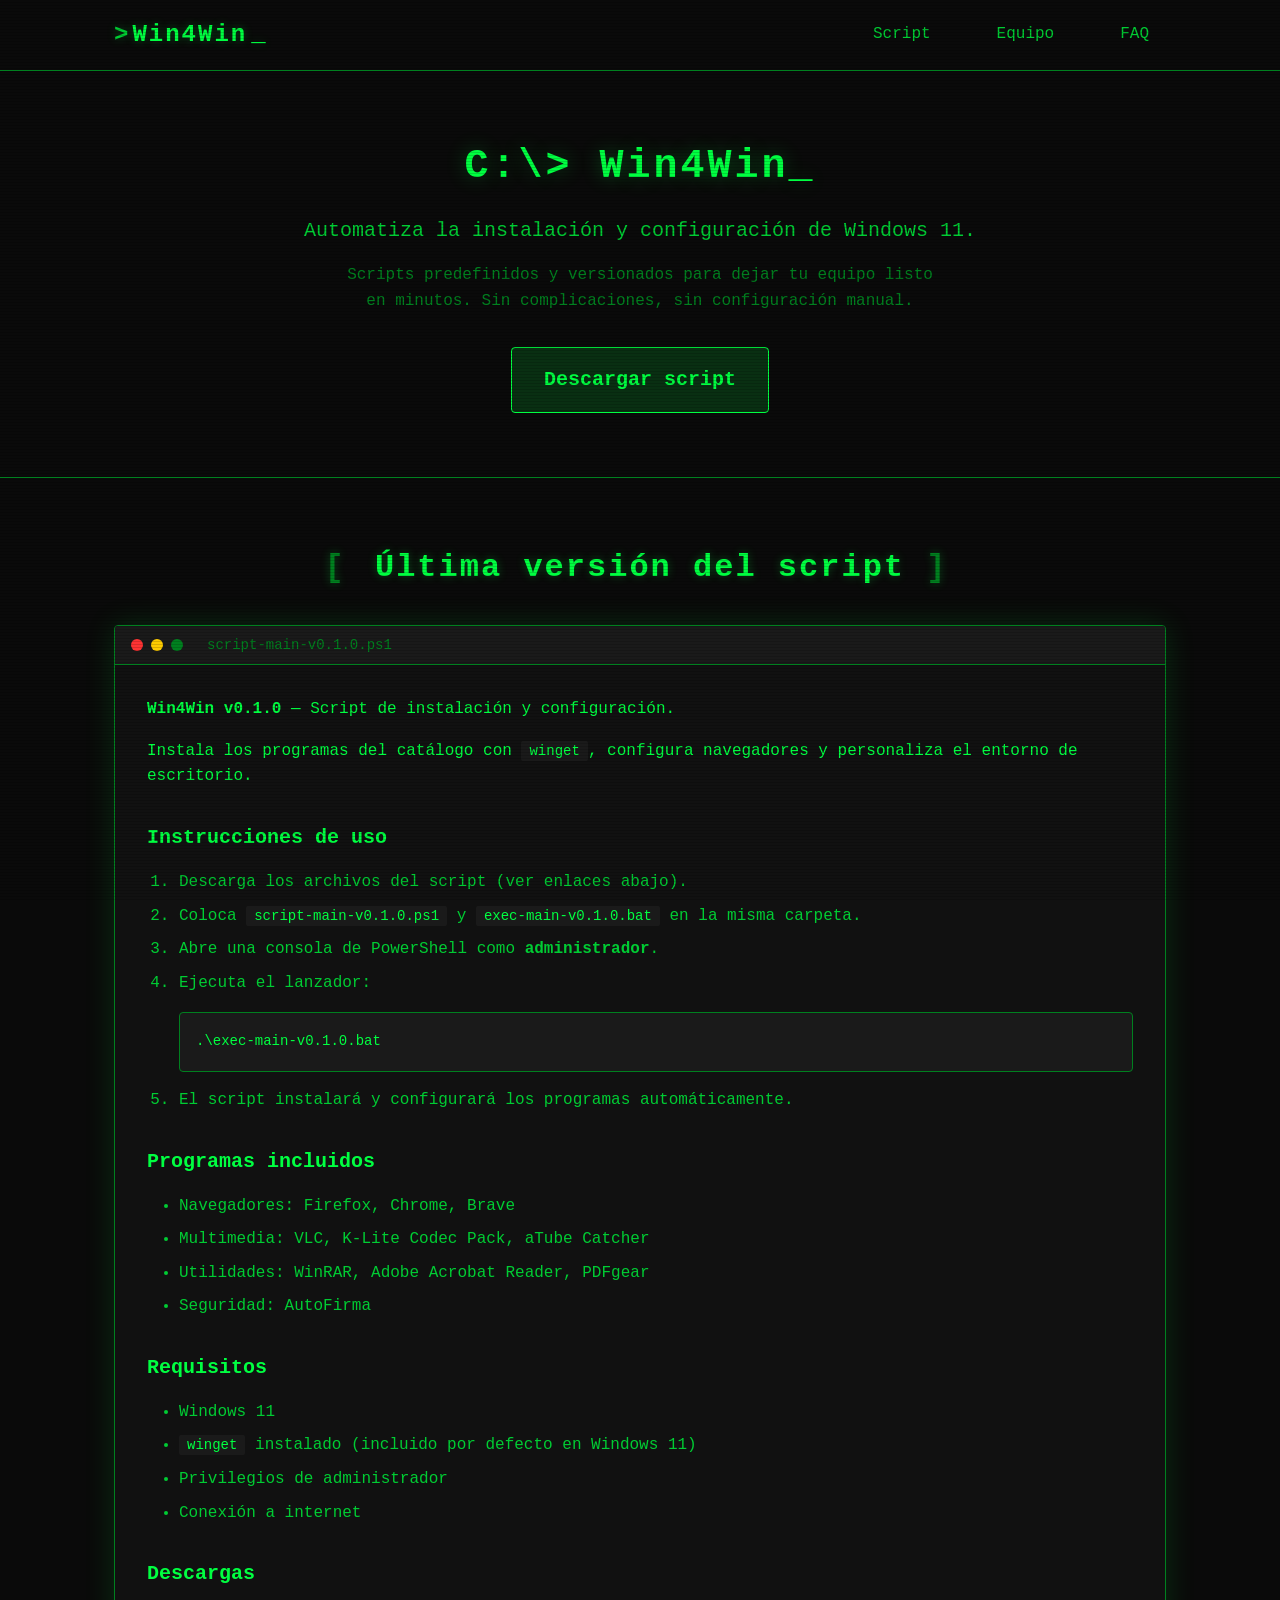
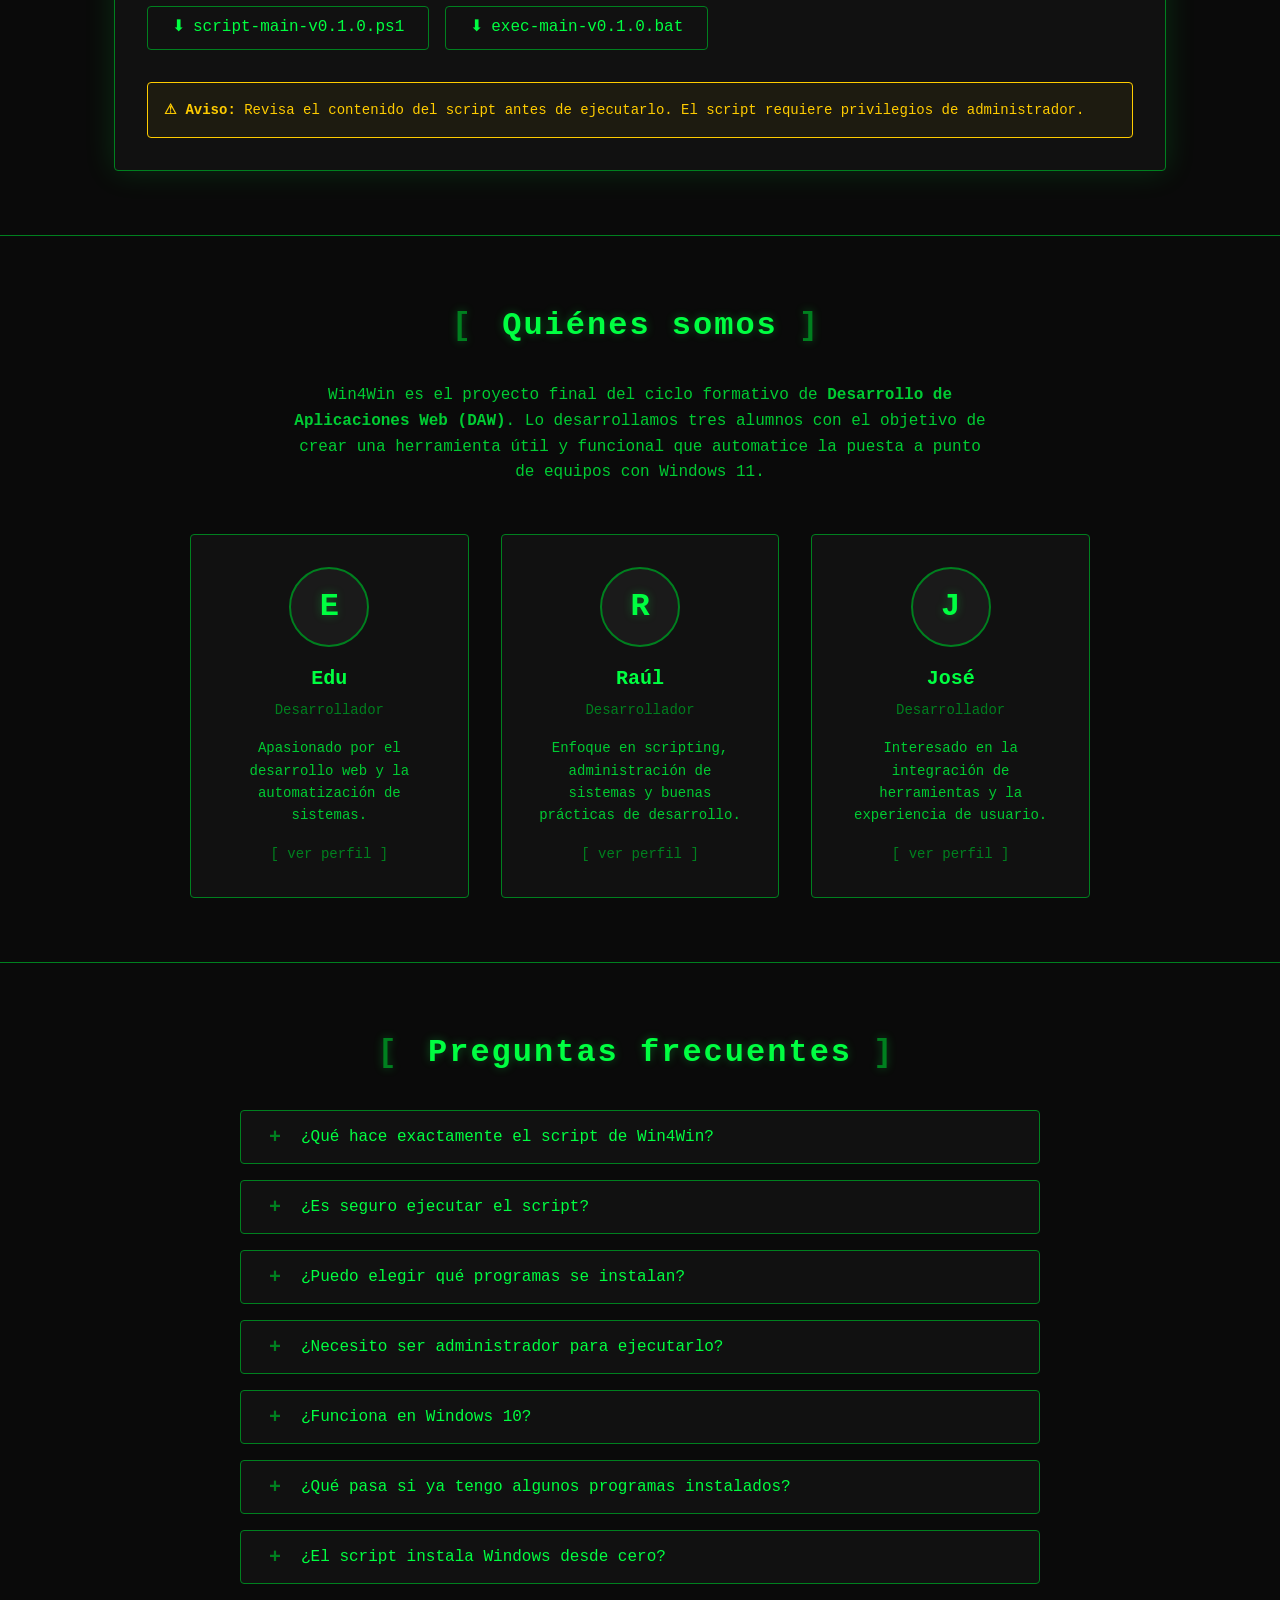
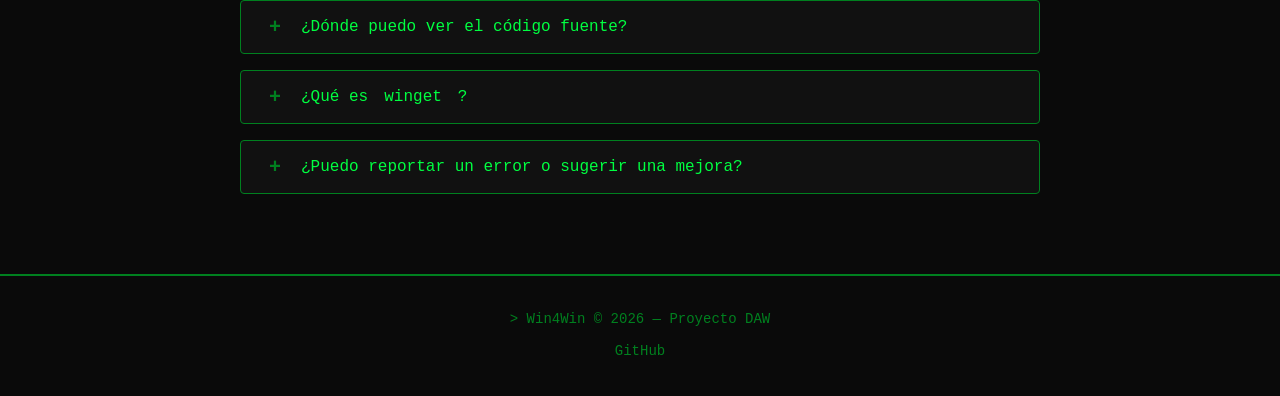
==== src/index.html @ 1ef5b225 "feat: add initial implementation of Win4Win project with HTML, CSS, and JavaScript - Created index.h" ====
<!DOCTYPE html>
<html lang="es">
<head>
    <meta charset="UTF-8">
    <meta name="viewport" content="width=device-width, initial-scale=1.0">
    <meta name="description" content="Win4Win - Automatiza la instalación y configuración de Windows 11 con scripts predefinidos.">
    <title>Win4Win - Automatiza tu Windows 11</title>
    <link rel="stylesheet" href="styles.css">
</head>
<body>
    <!-- Skip link para accesibilidad -->
    <a href="#main-content" class="skip-link">Saltar al contenido principal</a>

    <header class="site-header">
        <div class="container">
            <div class="logo">
                <span class="logo-prompt">&gt;</span>
                <span class="logo-text">Win4Win</span>
                <span class="logo-cursor" aria-hidden="true">_</span>
            </div>
            <nav aria-label="Navegación principal">
                <button class="menu-toggle" aria-expanded="false" aria-controls="main-nav">
                    <span class="hamburger-line" aria-hidden="true"></span>
                    <span class="hamburger-line" aria-hidden="true"></span>
                    <span class="hamburger-line" aria-hidden="true"></span>
                    <span class="sr-only">Abrir menú</span>
                </button>
                <ul id="main-nav" class="main-nav">
                    <li><a href="#script">Script</a></li>
                    <li><a href="#team">Equipo</a></li>
                    <li><a href="#faq">FAQ</a></li>
                </ul>
            </nav>
        </div>
    </header>

    <main id="main-content">
        <!-- Hero section -->
        <section class="hero" aria-labelledby="hero-heading">
            <div class="container">
                <h1 id="hero-heading">
                    <span class="prompt" aria-hidden="true">C:\&gt;</span> Win4Win<span class="cursor" aria-hidden="true">_</span>
                </h1>
                <p class="hero-subtitle">Automatiza la instalación y configuración de Windows 11.</p>
                <p class="hero-description">
                    Scripts predefinidos y versionados para dejar tu equipo listo en minutos.
                    Sin complicaciones, sin configuración manual.
                </p>
                <a href="#script" class="btn btn-primary">Descargar script</a>
            </div>
        </section>

        <!-- Script section -->
        <section id="script" class="section script-section" aria-labelledby="script-heading">
            <div class="container">
                <h2 id="script-heading">
                    <span class="section-prompt" aria-hidden="true">[</span>
                    Última versión del script
                    <span class="section-prompt" aria-hidden="true">]</span>
                </h2>
                <div class="terminal-window">
                    <div class="terminal-header" role="presentation">
                        <span class="terminal-dot terminal-red" aria-hidden="true"></span>
                        <span class="terminal-dot terminal-yellow" aria-hidden="true"></span>
                        <span class="terminal-dot terminal-green" aria-hidden="true"></span>
                        <span class="terminal-title">script-main-v0.1.0.ps1</span>
                    </div>
                    <div class="terminal-body">
                        <div class="terminal-content">
                            <p><strong>Win4Win v0.1.0</strong> — Script de instalación y configuración.</p>
                            <p>Instala los programas del catálogo con <code>winget</code>, configura navegadores y personaliza el entorno de escritorio.</p>

                            <h3>Instrucciones de uso</h3>
                            <ol>
                                <li>Descarga los archivos del script (ver enlaces abajo).</li>
                                <li>Coloca <code>script-main-v0.1.0.ps1</code> y <code>exec-main-v0.1.0.bat</code> en la misma carpeta.</li>
                                <li>Abre una consola de PowerShell como <strong>administrador</strong>.</li>
                                <li>Ejecuta el lanzador:
                                    <pre><code>.\exec-main-v0.1.0.bat</code></pre>
                                </li>
                                <li>El script instalará y configurará los programas automáticamente.</li>
                            </ol>

                            <h3>Programas incluidos</h3>
                            <ul>
                                <li>Navegadores: Firefox, Chrome, Brave</li>
                                <li>Multimedia: VLC, K-Lite Codec Pack, aTube Catcher</li>
                                <li>Utilidades: WinRAR, Adobe Acrobat Reader, PDFgear</li>
                                <li>Seguridad: AutoFirma</li>
                            </ul>

                            <h3>Requisitos</h3>
                            <ul>
                                <li>Windows 11</li>
                                <li><code>winget</code> instalado (incluido por defecto en Windows 11)</li>
                                <li>Privilegios de administrador</li>
                                <li>Conexión a internet</li>
                            </ul>

                            <h3>Descargas</h3>
                            <div class="download-links">
                                <a href="../scripts/script-mian-v0.1.0.ps1" class="btn btn-download" download>
                                    <span aria-hidden="true">⬇</span> script-main-v0.1.0.ps1
                                </a>
                                <a href="../scripts/exec-main-v0.1.0.bat" class="btn btn-download" download>
                                    <span aria-hidden="true">⬇</span> exec-main-v0.1.0.bat
                                </a>
                            </div>

                            <div class="warning-box" role="alert">
                                <strong>⚠ Aviso:</strong> Revisa el contenido del script antes de ejecutarlo. El script requiere privilegios de administrador.
                            </div>
                        </div>
                    </div>
                </div>
            </div>
        </section>

        <!-- Team section -->
        <section id="team" class="section team-section" aria-labelledby="team-heading">
            <div class="container">
                <h2 id="team-heading">
                    <span class="section-prompt" aria-hidden="true">[</span>
                    Quiénes somos
                    <span class="section-prompt" aria-hidden="true">]</span>
                </h2>
                <p class="section-intro">
                    Win4Win es el proyecto final del ciclo formativo de <strong>Desarrollo de Aplicaciones Web (DAW)</strong>.
                    Lo desarrollamos tres alumnos con el objetivo de crear una herramienta útil y funcional que automatice
                    la puesta a punto de equipos con Windows 11.
                </p>

                <div class="team-grid">
                    <!-- Edu card -->
                    <article class="team-card" tabindex="0" role="button" aria-haspopup="dialog"
                             data-member="edu">
                        <div class="card-avatar" aria-hidden="true">
                            <span class="avatar-initials">E</span>
                        </div>
                        <h3 class="card-name">Edu</h3>
                        <p class="card-role">Desarrollador</p>
                        <p class="card-bio">Apasionado por el desarrollo web y la automatización de sistemas.</p>
                        <span class="card-action" aria-hidden="true">[ ver perfil ]</span>
                    </article>

                    <!-- Raúl card -->
                    <article class="team-card" tabindex="0" role="button" aria-haspopup="dialog"
                             data-member="raul">
                        <div class="card-avatar" aria-hidden="true">
                            <span class="avatar-initials">R</span>
                        </div>
                        <h3 class="card-name">Raúl</h3>
                        <p class="card-role">Desarrollador</p>
                        <p class="card-bio">Enfoque en scripting, administración de sistemas y buenas prácticas de desarrollo.</p>
                        <span class="card-action" aria-hidden="true">[ ver perfil ]</span>
                    </article>

                    <!-- José card -->
                    <article class="team-card" tabindex="0" role="button" aria-haspopup="dialog"
                             data-member="jose">
                        <div class="card-avatar" aria-hidden="true">
                            <span class="avatar-initials">J</span>
                        </div>
                        <h3 class="card-name">José</h3>
                        <p class="card-role">Desarrollador</p>
                        <p class="card-bio">Interesado en la integración de herramientas y la experiencia de usuario.</p>
                        <span class="card-action" aria-hidden="true">[ ver perfil ]</span>
                    </article>
                </div>
            </div>
        </section>

        <!-- FAQ section -->
        <section id="faq" class="section faq-section" aria-labelledby="faq-heading">
            <div class="container">
                <h2 id="faq-heading">
                    <span class="section-prompt" aria-hidden="true">[</span>
                    Preguntas frecuentes
                    <span class="section-prompt" aria-hidden="true">]</span>
                </h2>

                <div class="faq-list" role="list">
                    <div class="faq-item" role="listitem">
                        <h3 class="faq-question">
                            <button class="faq-toggle" aria-expanded="false" aria-controls="faq-1">
                                <span class="faq-icon" aria-hidden="true">+</span>
                                ¿Qué hace exactamente el script de Win4Win?
                            </button>
                        </h3>
                        <div id="faq-1" class="faq-answer" role="region" hidden>
                            <p>El script automatiza la instalación de programas mediante <code>winget</code>, configura los navegadores web (página de inicio, extensiones) y personaliza el entorno de escritorio (barra de tareas, menú Inicio, iconos). Todo se ejecuta de forma silenciosa y registra un log de la instalación.</p>
                        </div>
                    </div>

                    <div class="faq-item" role="listitem">
                        <h3 class="faq-question">
                            <button class="faq-toggle" aria-expanded="false" aria-controls="faq-2">
                                <span class="faq-icon" aria-hidden="true">+</span>
                                ¿Es seguro ejecutar el script?
                            </button>
                        </h3>
                        <div id="faq-2" class="faq-answer" role="region" hidden>
                            <p>El código es abierto y puedes revisarlo antes de ejecutarlo. Descarga software únicamente desde fuentes oficiales (Microsoft Store, web de los editores) mediante <code>winget</code>. No contiene activadores, cracks ni software no licenciado. Recomendamos leer el script y verificar los hashes de los descargables.</p>
                        </div>
                    </div>

                    <div class="faq-item" role="listitem">
                        <h3 class="faq-question">
                            <button class="faq-toggle" aria-expanded="false" aria-controls="faq-3">
                                <span class="faq-icon" aria-hidden="true">+</span>
                                ¿Puedo elegir qué programas se instalan?
                            </button>
                        </h3>
                        <div id="faq-3" class="faq-answer" role="region" hidden>
                            <p>En la versión actual (v0.1.0), el script instala un catálogo fijo de programas. Puedes editar la lista <code>$programas</code> al inicio del <code>.ps1</code> para personalizarlo. En futuras versiones, la web permitirá elegir los programas directamente sin editar el script.</p>
                        </div>
                    </div>

                    <div class="faq-item" role="listitem">
                        <h3 class="faq-question">
                            <button class="faq-toggle" aria-expanded="false" aria-controls="faq-4">
                                <span class="faq-icon" aria-hidden="true">+</span>
                                ¿Necesito ser administrador para ejecutarlo?
                            </button>
                        </h3>
                        <div id="faq-4" class="faq-answer" role="region" hidden>
                            <p>Sí. El script requiere privilegios de administrador para instalar programas y modificar la configuración del sistema. Si no tienes permisos, el script intentará auto-elevarte; si no puedes, no se ejecutará.</p>
                        </div>
                    </div>

                    <div class="faq-item" role="listitem">
                        <h3 class="faq-question">
                            <button class="faq-toggle" aria-expanded="false" aria-controls="faq-5">
                                <span class="faq-icon" aria-hidden="true">+</span>
                                ¿Funciona en Windows 10?
                            </button>
                        </h3>
                        <div id="faq-5" class="faq-answer" role="region" hidden>
                            <p>El script está diseñado y probado para Windows 11. Aunque <code>winget</code> existe en Windows 10, algunas configuraciones de personalización pueden no funcionar correctamente. No garantizamos el funcionamiento en versiones anteriores.</p>
                        </div>
                    </div>

                    <div class="faq-item" role="listitem">
                        <h3 class="faq-question">
                            <button class="faq-toggle" aria-expanded="false" aria-controls="faq-6">
                                <span class="faq-icon" aria-hidden="true">+</span>
                                ¿Qué pasa si ya tengo algunos programas instalados?
                            </button>
                        </h3>
                        <div id="faq-6" class="faq-answer" role="region" hidden>
                            <p><code>winget</code> detecta automáticamente los programas ya instalados y los salta. El script es idempotente: puedes ejecutarlo varias veces sin efectos secundarios. Solo se instalarán los programas que falten.</p>
                        </div>
                    </div>

                    <div class="faq-item" role="listitem">
                        <h3 class="faq-question">
                            <button class="faq-toggle" aria-expanded="false" aria-controls="faq-7">
                                <span class="faq-icon" aria-hidden="true">+</span>
                                ¿El script instala Windows desde cero?
                            </button>
                        </h3>
                        <div id="faq-7" class="faq-answer" role="region" hidden>
                            <p>No. La versión actual asume que ya tienes Windows 11 instalado. La instalación desatendida de Windows (con ISO o USB) está planificada para una versión futura (v0.4.0).</p>
                        </div>
                    </div>

                    <div class="faq-item" role="listitem">
                        <h3 class="faq-question">
                            <button class="faq-toggle" aria-expanded="false" aria-controls="faq-8">
                                <span class="faq-icon" aria-hidden="true">+</span>
                                ¿Dónde puedo ver el código fuente?
                            </button>
                        </h3>
                        <div id="faq-8" class="faq-answer" role="region" hidden>
                            <p>Todo el código está disponible en nuestro repositorio de GitHub: <a href="https://github.com/Win-4-Win" target="_blank" rel="noopener noreferrer">Win-4-Win en GitHub</a>. Puedes revisar los scripts, reportar problemas y contribuir al proyecto.</p>
                        </div>
                    </div>

                    <div class="faq-item" role="listitem">
                        <h3 class="faq-question">
                            <button class="faq-toggle" aria-expanded="false" aria-controls="faq-9">
                                <span class="faq-icon" aria-hidden="true">+</span>
                                ¿Qué es <code>winget</code>?
                            </button>
                        </h3>
                        <div id="faq-9" class="faq-answer" role="region" hidden>
                            <p><code>winget</code> es el gestor de paquetes oficial de Microsoft para Windows. Permite instalar, actualizar y eliminar programas desde la línea de comandos de forma automatizada. Viene incluido en Windows 11 y se descarga desde la Microsoft Store.</p>
                        </div>
                    </div>

                    <div class="faq-item" role="listitem">
                        <h3 class="faq-question">
                            <button class="faq-toggle" aria-expanded="false" aria-controls="faq-10">
                                <span class="faq-icon" aria-hidden="true">+</span>
                                ¿Puedo reportar un error o sugerir una mejora?
                            </button>
                        </h3>
                        <div id="faq-10" class="faq-answer" role="region" hidden>
                            <p>¡Por supuesto! Abre un <em>issue</em> en nuestro repositorio de GitHub o contacta con el equipo directamente. Valoramos cualquier feedback que ayude a mejorar el proyecto.</p>
                        </div>
                    </div>
                </div>
            </div>
        </section>
    </main>

    <!-- Footer -->
    <footer class="site-footer">
        <div class="container">
            <p class="footer-text">
                <span class="prompt" aria-hidden="true">&gt;</span> Win4Win &copy; 2026 — Proyecto DAW
            </p>
            <p class="footer-links">
                <a href="https://github.com/Win-4-Win" target="_blank" rel="noopener noreferrer">GitHub</a>
            </p>
        </div>
    </footer>

    <!-- Modal overlay -->
    <div id="member-modal" class="modal-overlay" role="dialog" aria-modal="true" aria-labelledby="modal-name" hidden>
        <div class="modal-content" role="document">
            <button class="modal-close" aria-label="Cerrar perfil">
                <span aria-hidden="true">&times;</span>
            </button>
            <div class="modal-header">
                <div class="modal-avatar" aria-hidden="true">
                    <span class="avatar-initials" id="modal-avatar-letter"></span>
                </div>
                <h2 id="modal-name" class="modal-name"></h2>
                <p class="modal-role"></p>
            </div>
            <div class="modal-body">
                <p class="modal-description"></p>

                <h3>Descargar CV</h3>
                <a href="#" class="btn btn-download" download>
                    <span aria-hidden="true">⬇</span> Descargar CV
                </a>

                <h3>Redes</h3>
                <div class="modal-links">
                    <a href="#" class="btn btn-link" target="_blank" rel="noopener noreferrer">
                        <span aria-hidden="true">⌘</span> GitHub
                    </a>
                    <a href="#" class="btn btn-link" target="_blank" rel="noopener noreferrer">
                        <span aria-hidden="true">in</span> LinkedIn
                    </a>
                </div>
            </div>
        </div>
    </div>

    <script src="app.js"></script>
</body>
</html>
---- src/styles.css ----
/* ============================================================
   Win4Win — Estilos retro de terminal
   ============================================================ */

/* ---------- Variables y reset ---------- */

:root {
    /* Colores retro terminal */
    --color-bg: #0a0a0a;
    --color-bg-secondary: #111111;
    --color-bg-tertiary: #1a1a1a;
    --color-green: #00ff41;
    --color-green-dim: #00cc33;
    --color-green-dark: #00801f;
    --color-green-glow: rgba(0, 255, 65, 0.15);
    --color-green-glow-strong: rgba(0, 255, 65, 0.3);
    --color-text: #00ff41;
    --color-text-dim: #00cc33;
    --color-text-muted: #00801f;
    --color-white: #e0e0e0;
    --color-red: #ff3333;
    --color-yellow: #ffcc00;

    /* Tipografía */
    --font-mono: 'Courier New', 'Consolas', 'Lucida Console', monospace;
    --font-size-base: 1rem;
    --font-size-sm: 0.875rem;
    --font-size-lg: 1.25rem;
    --font-size-xl: 1.5rem;
    --font-size-2xl: 2rem;
    --font-size-3xl: 2.5rem;

    /* Espaciado */
    --spacing-xs: 0.25rem;
    --spacing-sm: 0.5rem;
    --spacing-md: 1rem;
    --spacing-lg: 1.5rem;
    --spacing-xl: 2rem;
    --spacing-2xl: 3rem;
    --spacing-3xl: 4rem;

    /* Layout */
    --container-max: 1100px;
    --border-radius: 4px;
    --transition-fast: 0.15s ease;
    --transition-normal: 0.3s ease;
}

/* Reset */
*,
*::before,
*::after {
    box-sizing: border-box;
    margin: 0;
    padding: 0;
}

html {
    scroll-behavior: smooth;
    font-size: 100%;
}

body {
    font-family: var(--font-mono);
    font-size: var(--font-size-base);
    line-height: 1.6;
    color: var(--color-text);
    background-color: var(--color-bg);
    min-height: 100vh;
    -webkit-font-smoothing: antialiased;
    -moz-osx-font-smoothing: grayscale;
}

/* ---------- Utilidades ---------- */

.container {
    width: 100%;
    max-width: var(--container-max);
    margin-left: auto;
    margin-right: auto;
    padding-left: var(--spacing-lg);
    padding-right: var(--spacing-lg);
}

.sr-only {
    position: absolute;
    width: 1px;
    height: 1px;
    padding: 0;
    margin: -1px;
    overflow: hidden;
    clip: rect(0, 0, 0, 0);
    white-space: nowrap;
    border: 0;
}

.skip-link {
    position: absolute;
    top: -100%;
    left: var(--spacing-md);
    z-index: 1000;
    padding: var(--spacing-sm) var(--spacing-md);
    background: var(--color-green);
    color: var(--color-bg);
    font-weight: bold;
    text-decoration: none;
    border-radius: var(--border-radius);
    transition: top var(--transition-fast);
}

.skip-link:focus {
    top: var(--spacing-md);
}

/* ---------- Cursor parpadeante ---------- */

@keyframes blink {
    0%, 50% { opacity: 1; }
    51%, 100% { opacity: 0; }
}

.cursor,
.logo-cursor {
    animation: blink 1s step-end infinite;
}

/* ---------- Header ---------- */

.site-header {
    position: sticky;
    top: 0;
    z-index: 100;
    background: var(--color-bg);
    border-bottom: 1px solid var(--color-green-dark);
    padding: var(--spacing-md) 0;
}

.site-header .container {
    display: flex;
    align-items: center;
    justify-content: space-between;
    flex-wrap: wrap;
    gap: var(--spacing-md);
}

.logo {
    display: flex;
    align-items: center;
    gap: var(--spacing-xs);
    font-size: var(--font-size-xl);
    font-weight: bold;
    color: var(--color-green);
    text-shadow: 0 0 10px var(--color-green-glow-strong);
}

.logo-prompt {
    color: var(--color-green-dim);
}

.logo-text {
    letter-spacing: 2px;
}

/* Navegación */
.main-nav {
    display: flex;
    list-style: none;
    gap: var(--spacing-xl);
}

.main-nav a {
    color: var(--color-text-dim);
    text-decoration: none;
    padding: var(--spacing-sm) var(--spacing-md);
    border: 1px solid transparent;
    border-radius: var(--border-radius);
    transition: all var(--transition-fast);
}

.main-nav a:hover,
.main-nav a:focus {
    color: var(--color-green);
    border-color: var(--color-green-dark);
    background: var(--color-green-glow);
    text-decoration: none;
    outline: none;
}

.main-nav a:focus-visible {
    outline: 2px solid var(--color-green);
    outline-offset: 2px;
}

/* Menú hamburguesa */
.menu-toggle {
    display: none;
    flex-direction: column;
    justify-content: center;
    gap: 4px;
    background: none;
    border: 1px solid var(--color-green-dark);
    border-radius: var(--border-radius);
    padding: var(--spacing-sm);
    cursor: pointer;
}

.hamburger-line {
    display: block;
    width: 22px;
    height: 2px;
    background: var(--color-green);
    transition: all var(--transition-fast);
}

/* ---------- Hero ---------- */

.hero {
    padding: var(--spacing-3xl) 0;
    text-align: center;
    border-bottom: 1px solid var(--color-green-dark);
}

.hero h1 {
    font-size: var(--font-size-3xl);
    color: var(--color-green);
    text-shadow: 0 0 20px var(--color-green-glow-strong);
    margin-bottom: var(--spacing-md);
    letter-spacing: 3px;
}

.hero-subtitle {
    font-size: var(--font-size-lg);
    color: var(--color-text-dim);
    margin-bottom: var(--spacing-md);
}

.hero-description {
    max-width: 600px;
    margin: 0 auto var(--spacing-xl);
    color: var(--color-text-muted);
}

/* ---------- Botones ---------- */

.btn {
    display: inline-flex;
    align-items: center;
    gap: var(--spacing-sm);
    padding: var(--spacing-sm) var(--spacing-lg);
    font-family: var(--font-mono);
    font-size: var(--font-size-base);
    text-decoration: none;
    border: 1px solid var(--color-green);
    border-radius: var(--border-radius);
    cursor: pointer;
    transition: all var(--transition-fast);
    background: transparent;
    color: var(--color-green);
}

.btn:hover,
.btn:focus {
    background: var(--color-green);
    color: var(--color-bg);
    text-shadow: none;
    outline: none;
}

.btn:focus-visible {
    outline: 2px solid var(--color-green);
    outline-offset: 2px;
}

.btn-primary {
    background: var(--color-green-glow);
    font-weight: bold;
    padding: var(--spacing-md) var(--spacing-xl);
    font-size: var(--font-size-lg);
}

.btn-primary:hover,
.btn-primary:focus {
    background: var(--color-green);
    color: var(--color-bg);
    box-shadow: 0 0 20px var(--color-green-glow-strong);
}

.btn-download {
    border-color: var(--color-green-dark);
}

.btn-download:hover,
.btn-download:focus {
    border-color: var(--color-green);
}

.btn-link {
    border-color: var(--color-green-dark);
}

/* ---------- Secciones ---------- */

.section {
    padding: var(--spacing-3xl) 0;
    border-bottom: 1px solid var(--color-green-dark);
}

.section h2 {
    font-size: var(--font-size-2xl);
    color: var(--color-green);
    text-shadow: 0 0 10px var(--color-green-glow-strong);
    margin-bottom: var(--spacing-xl);
    text-align: center;
    letter-spacing: 2px;
}

.section-prompt {
    color: var(--color-green-dark);
    margin-right: var(--spacing-sm);
}

.section-intro {
    max-width: 700px;
    margin: 0 auto var(--spacing-2xl);
    text-align: center;
    color: var(--color-text-dim);
}

/* ---------- Ventana terminal ---------- */

.terminal-window {
    border: 1px solid var(--color-green-dark);
    border-radius: var(--border-radius);
    overflow: hidden;
    background: var(--color-bg-secondary);
    box-shadow: 0 0 30px var(--color-green-glow);
}

.terminal-header {
    display: flex;
    align-items: center;
    gap: var(--spacing-sm);
    padding: var(--spacing-sm) var(--spacing-md);
    background: var(--color-bg-tertiary);
    border-bottom: 1px solid var(--color-green-dark);
}

.terminal-dot {
    width: 12px;
    height: 12px;
    border-radius: 50%;
}

.terminal-red { background: var(--color-red); }
.terminal-yellow { background: var(--color-yellow); }
.terminal-green { background: var(--color-green-dark); }

.terminal-title {
    margin-left: var(--spacing-md);
    font-size: var(--font-size-sm);
    color: var(--color-text-muted);
}

.terminal-body {
    padding: var(--spacing-xl);
}

.terminal-content p {
    margin-bottom: var(--spacing-md);
}

.terminal-content h3 {
    font-size: var(--font-size-lg);
    color: var(--color-green);
    margin: var(--spacing-xl) 0 var(--spacing-md);
}

.terminal-content h3:first-child {
    margin-top: 0;
}

.terminal-content ol,
.terminal-content ul {
    margin: var(--spacing-md) 0 var(--spacing-md) var(--spacing-xl);
    color: var(--color-text-dim);
}

.terminal-content li {
    margin-bottom: var(--spacing-sm);
}

.terminal-content code {
    background: var(--color-bg-tertiary);
    padding: 2px var(--spacing-sm);
    border-radius: 2px;
    color: var(--color-green);
    font-size: var(--font-size-sm);
}

.terminal-content pre {
    background: var(--color-bg-tertiary);
    padding: var(--spacing-md);
    border-radius: var(--border-radius);
    border: 1px solid var(--color-green-dark);
    margin: var(--spacing-md) 0;
    overflow-x: auto;
}

.terminal-content pre code {
    background: none;
    padding: 0;
}

.download-links {
    display: flex;
    flex-wrap: wrap;
    gap: var(--spacing-md);
    margin: var(--spacing-md) 0;
}

.warning-box {
    margin-top: var(--spacing-xl);
    padding: var(--spacing-md);
    border: 1px solid var(--color-yellow);
    border-radius: var(--border-radius);
    background: rgba(255, 204, 0, 0.05);
    color: var(--color-yellow);
    font-size: var(--font-size-sm);
}

/* ---------- Equipo ---------- */

.team-grid {
    display: grid;
    grid-template-columns: repeat(3, 1fr);
    gap: var(--spacing-xl);
    max-width: 900px;
    margin: 0 auto;
}

.team-card {
    position: relative;
    display: flex;
    flex-direction: column;
    align-items: center;
    text-align: center;
    padding: var(--spacing-xl);
    border: 1px solid var(--color-green-dark);
    border-radius: var(--border-radius);
    background: var(--color-bg-secondary);
    cursor: pointer;
    transition: all var(--transition-normal);
}

.team-card:hover,
.team-card:focus {
    border-color: var(--color-green);
    background: var(--color-green-glow);
    box-shadow: 0 0 20px var(--color-green-glow);
    transform: translateY(-4px);
    outline: none;
}

.team-card:focus-visible {
    outline: 2px solid var(--color-green);
    outline-offset: 2px;
}

.card-avatar {
    width: 80px;
    height: 80px;
    border: 2px solid var(--color-green-dark);
    border-radius: 50%;
    display: flex;
    align-items: center;
    justify-content: center;
    margin-bottom: var(--spacing-md);
    background: var(--color-bg-tertiary);
}

.avatar-initials {
    font-size: var(--font-size-2xl);
    font-weight: bold;
    color: var(--color-green);
    text-shadow: 0 0 10px var(--color-green-glow-strong);
}

.card-name {
    font-size: var(--font-size-lg);
    color: var(--color-green);
    margin-bottom: var(--spacing-xs);
}

.card-role {
    font-size: var(--font-size-sm);
    color: var(--color-text-muted);
    margin-bottom: var(--spacing-md);
}

.card-bio {
    font-size: var(--font-size-sm);
    color: var(--color-text-dim);
    margin-bottom: var(--spacing-md);
}

.card-action {
    font-size: var(--font-size-sm);
    color: var(--color-green-dark);
    transition: color var(--transition-fast);
}

.team-card:hover .card-action,
.team-card:focus .card-action {
    color: var(--color-green);
}

/* ---------- FAQ ---------- */

.faq-list {
    max-width: 800px;
    margin: 0 auto;
}

.faq-item {
    border: 1px solid var(--color-green-dark);
    border-radius: var(--border-radius);
    margin-bottom: var(--spacing-md);
    overflow: hidden;
    background: var(--color-bg-secondary);
}

.faq-question {
    margin: 0;
}

.faq-toggle {
    display: flex;
    align-items: center;
    gap: var(--spacing-md);
    width: 100%;
    padding: var(--spacing-md) var(--spacing-lg);
    background: none;
    border: none;
    color: var(--color-green);
    font-family: var(--font-mono);
    font-size: var(--font-size-base);
    text-align: left;
    cursor: pointer;
    transition: background var(--transition-fast);
}

.faq-toggle:hover,
.faq-toggle:focus {
    background: var(--color-green-glow);
    outline: none;
}

.faq-toggle:focus-visible {
    outline: 2px solid var(--color-green);
    outline-offset: -2px;
}

.faq-icon {
    flex-shrink: 0;
    width: 20px;
    height: 20px;
    display: flex;
    align-items: center;
    justify-content: center;
    font-size: var(--font-size-lg);
    font-weight: bold;
    color: var(--color-green-dark);
    transition: transform var(--transition-fast), color var(--transition-fast);
}

.faq-toggle[aria-expanded="true"] .faq-icon {
    transform: rotate(45deg);
    color: var(--color-green);
}

.faq-answer {
    padding: 0 var(--spacing-lg) var(--spacing-lg);
    color: var(--color-text-dim);
    font-size: var(--font-size-sm);
}

.faq-answer p {
    margin-bottom: var(--spacing-md);
}

.faq-answer p:last-child {
    margin-bottom: 0;
}

.faq-answer a {
    color: var(--color-green);
    text-decoration: underline;
}

.faq-answer a:hover,
.faq-answer a:focus {
    color: var(--color-white);
}

/* ---------- Footer ---------- */

.site-footer {
    padding: var(--spacing-xl) 0;
    text-align: center;
    border-top: 1px solid var(--color-green-dark);
}

.footer-text {
    color: var(--color-text-muted);
    font-size: var(--font-size-sm);
    margin-bottom: var(--spacing-sm);
}

.footer-links a {
    color: var(--color-green-dark);
    text-decoration: none;
    font-size: var(--font-size-sm);
    transition: color var(--transition-fast);
}

.footer-links a:hover,
.footer-links a:focus {
    color: var(--color-green);
}

/* ---------- Modal ---------- */

.modal-overlay {
    position: fixed;
    inset: 0;
    z-index: 1000;
    display: flex;
    align-items: center;
    justify-content: center;
    background: rgba(0, 0, 0, 0.85);
    padding: var(--spacing-lg);
    opacity: 0;
    visibility: hidden;
    transition: opacity var(--transition-normal), visibility var(--transition-normal);
}

.modal-overlay:not([hidden]) {
    opacity: 1;
    visibility: visible;
}

.modal-content {
    position: relative;
    width: 100%;
    max-width: 550px;
    max-height: 90vh;
    overflow-y: auto;
    background: var(--color-bg-secondary);
    border: 1px solid var(--color-green);
    border-radius: var(--border-radius);
    padding: var(--spacing-2xl);
    box-shadow: 0 0 40px var(--color-green-glow-strong);
    transform: scale(0.95);
    transition: transform var(--transition-normal);
}

.modal-overlay:not([hidden]) .modal-content {
    transform: scale(1);
}

.modal-close {
    position: absolute;
    top: var(--spacing-md);
    right: var(--spacing-md);
    width: 36px;
    height: 36px;
    display: flex;
    align-items: center;
    justify-content: center;
    background: none;
    border: 1px solid var(--color-green-dark);
    border-radius: var(--border-radius);
    color: var(--color-green);
    font-size: var(--font-size-xl);
    cursor: pointer;
    transition: all var(--transition-fast);
}

.modal-close:hover,
.modal-close:focus {
    background: var(--color-green);
    color: var(--color-bg);
    outline: none;
}

.modal-close:focus-visible {
    outline: 2px solid var(--color-green);
    outline-offset: 2px;
}

.modal-header {
    text-align: center;
    margin-bottom: var(--spacing-xl);
}

.modal-avatar {
    width: 100px;
    height: 100px;
    margin: 0 auto var(--spacing-md);
    border: 2px solid var(--color-green);
    border-radius: 50%;
    display: flex;
    align-items: center;
    justify-content: center;
    background: var(--color-bg-tertiary);
}

.modal-avatar .avatar-initials {
    font-size: var(--font-size-3xl);
}

.modal-name {
    font-size: var(--font-size-2xl);
    color: var(--color-green);
    text-shadow: 0 0 10px var(--color-green-glow-strong);
    margin-bottom: var(--spacing-xs);
}

.modal-role {
    color: var(--color-text-muted);
    font-size: var(--font-size-sm);
}

.modal-description {
    color: var(--color-text-dim);
    margin-bottom: var(--spacing-xl);
    text-align: center;
}

.modal-body h3 {
    font-size: var(--font-size-base);
    color: var(--color-green);
    margin-bottom: var(--spacing-md);
    margin-top: var(--spacing-xl);
}

.modal-body h3:first-child {
    margin-top: 0;
}

.modal-links {
    display: flex;
    gap: var(--spacing-md);
    justify-content: center;
}

/* ---------- Efecto scanline (CRT) ---------- */

body::after {
    content: "";
    position: fixed;
    inset: 0;
    pointer-events: none;
    z-index: 9999;
    background: repeating-linear-gradient(
        0deg,
        rgba(0, 0, 0, 0.15) 0px,
        rgba(0, 0, 0, 0.15) 1px,
        transparent 1px,
        transparent 3px
    );
}

/* ---------- Responsive ---------- */

@media (max-width: 768px) {
    :root {
        --font-size-3xl: 1.75rem;
        --font-size-2xl: 1.5rem;
    }

    .menu-toggle {
        display: flex;
    }

    .main-nav {
        display: none;
        width: 100%;
        flex-direction: column;
        gap: 0;
        margin-top: var(--spacing-md);
    }

    .main-nav.is-open {
        display: flex;
    }

    .main-nav li {
        border-top: 1px solid var(--color-green-dark);
    }

    .main-nav a {
        display: block;
        padding: var(--spacing-md);
    }

    .team-grid {
        grid-template-columns: 1fr;
        max-width: 400px;
    }

    .hero h1 {
        font-size: var(--font-size-2xl);
    }

    .terminal-body {
        padding: var(--spacing-md);
    }

    .download-links {
        flex-direction: column;
    }

    .modal-links {
        flex-direction: column;
        align-items: center;
    }
}

@media (max-width: 480px) {
    .container {
        padding-left: var(--spacing-md);
        padding-right: var(--spacing-md);
    }

    .hero {
        padding: var(--spacing-2xl) 0;
    }

    .section {
        padding: var(--spacing-2xl) 0;
    }

    .modal-content {
        padding: var(--spacing-lg);
    }
}

/* ---------- prefers-reduced-motion ---------- */

@media (prefers-reduced-motion: reduce) {
    *,
    *::before,
    *::after {
        animation-duration: 0.01ms !important;
        animation-iteration-count: 1 !important;
        transition-duration: 0.01ms !important;
    }

    html {
        scroll-behavior: auto;
    }
}

/* ---------- Alto contraste ---------- */

@media (prefers-contrast: high) {
    :root {
        --color-green-dark: #00ff41;
        --color-text-muted: #00cc33;
    }

    .team-card,
    .faq-item {
        border-width: 2px;
    }
}
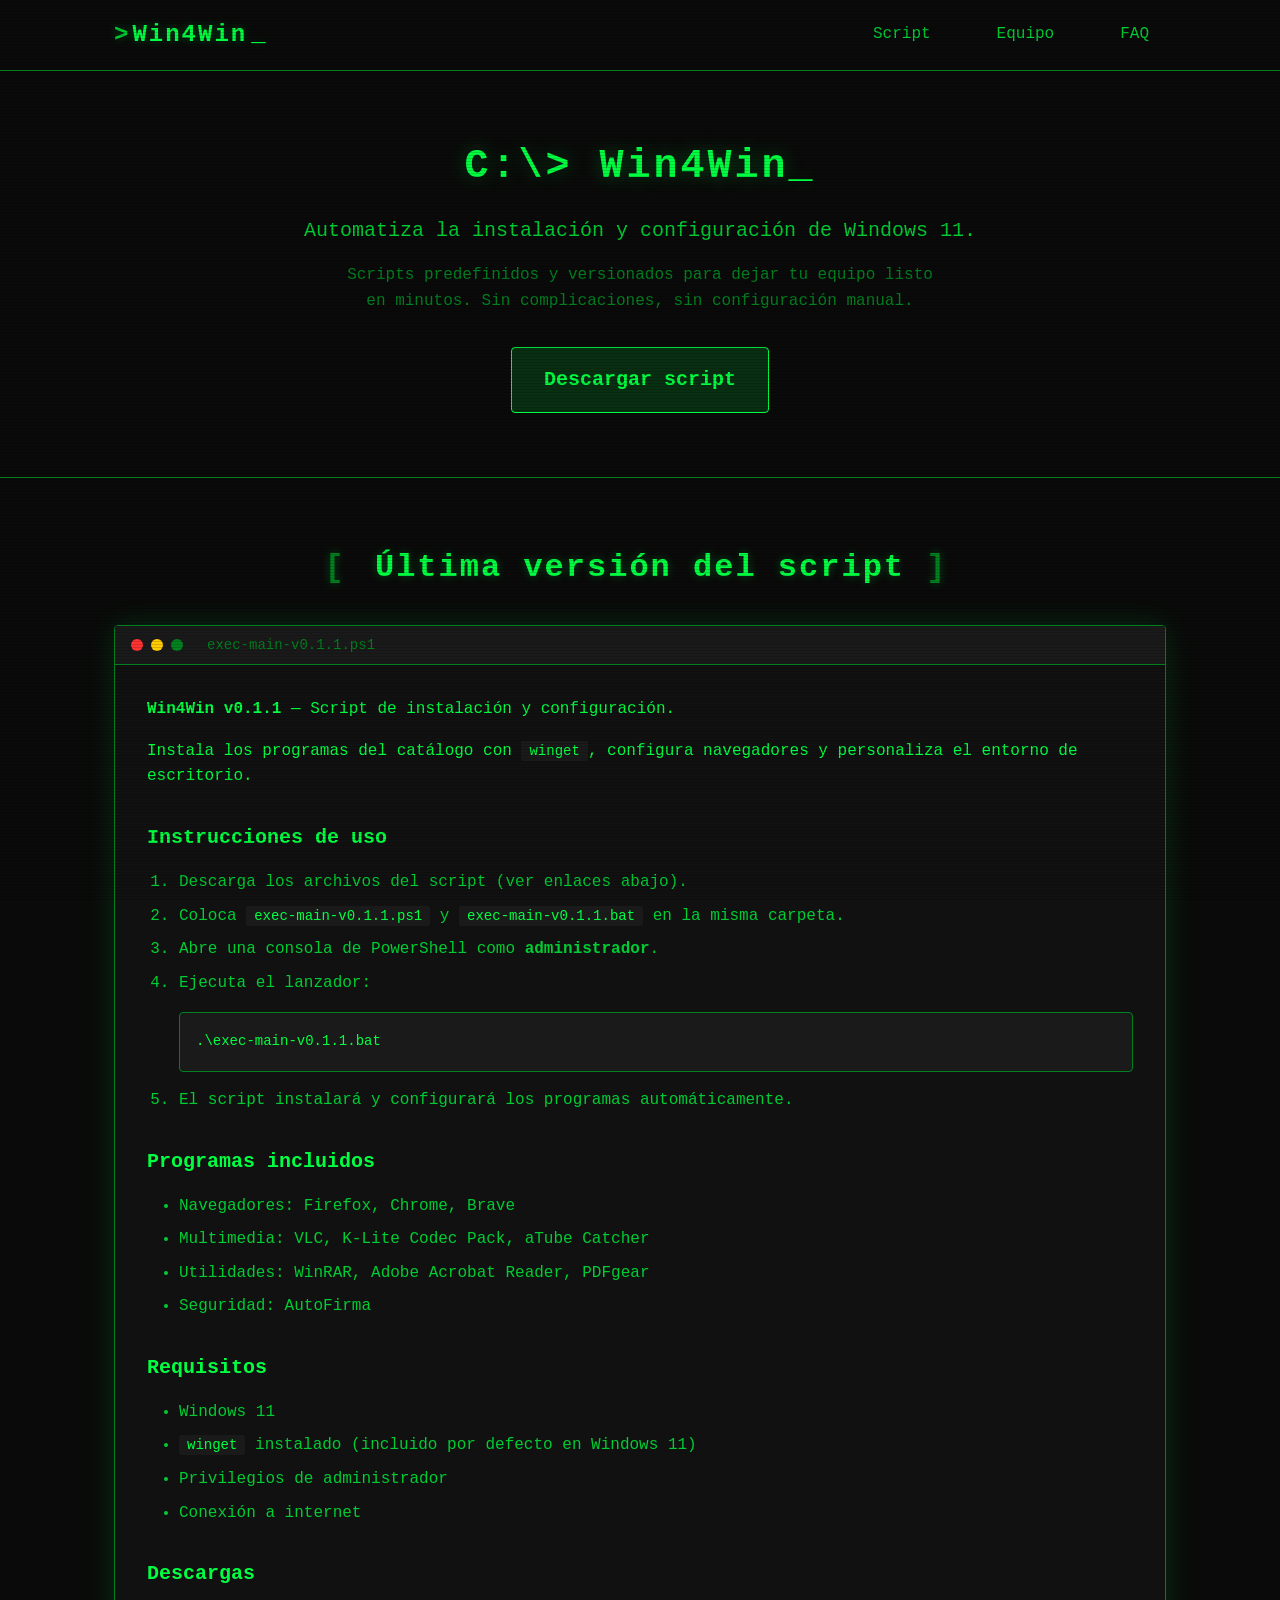
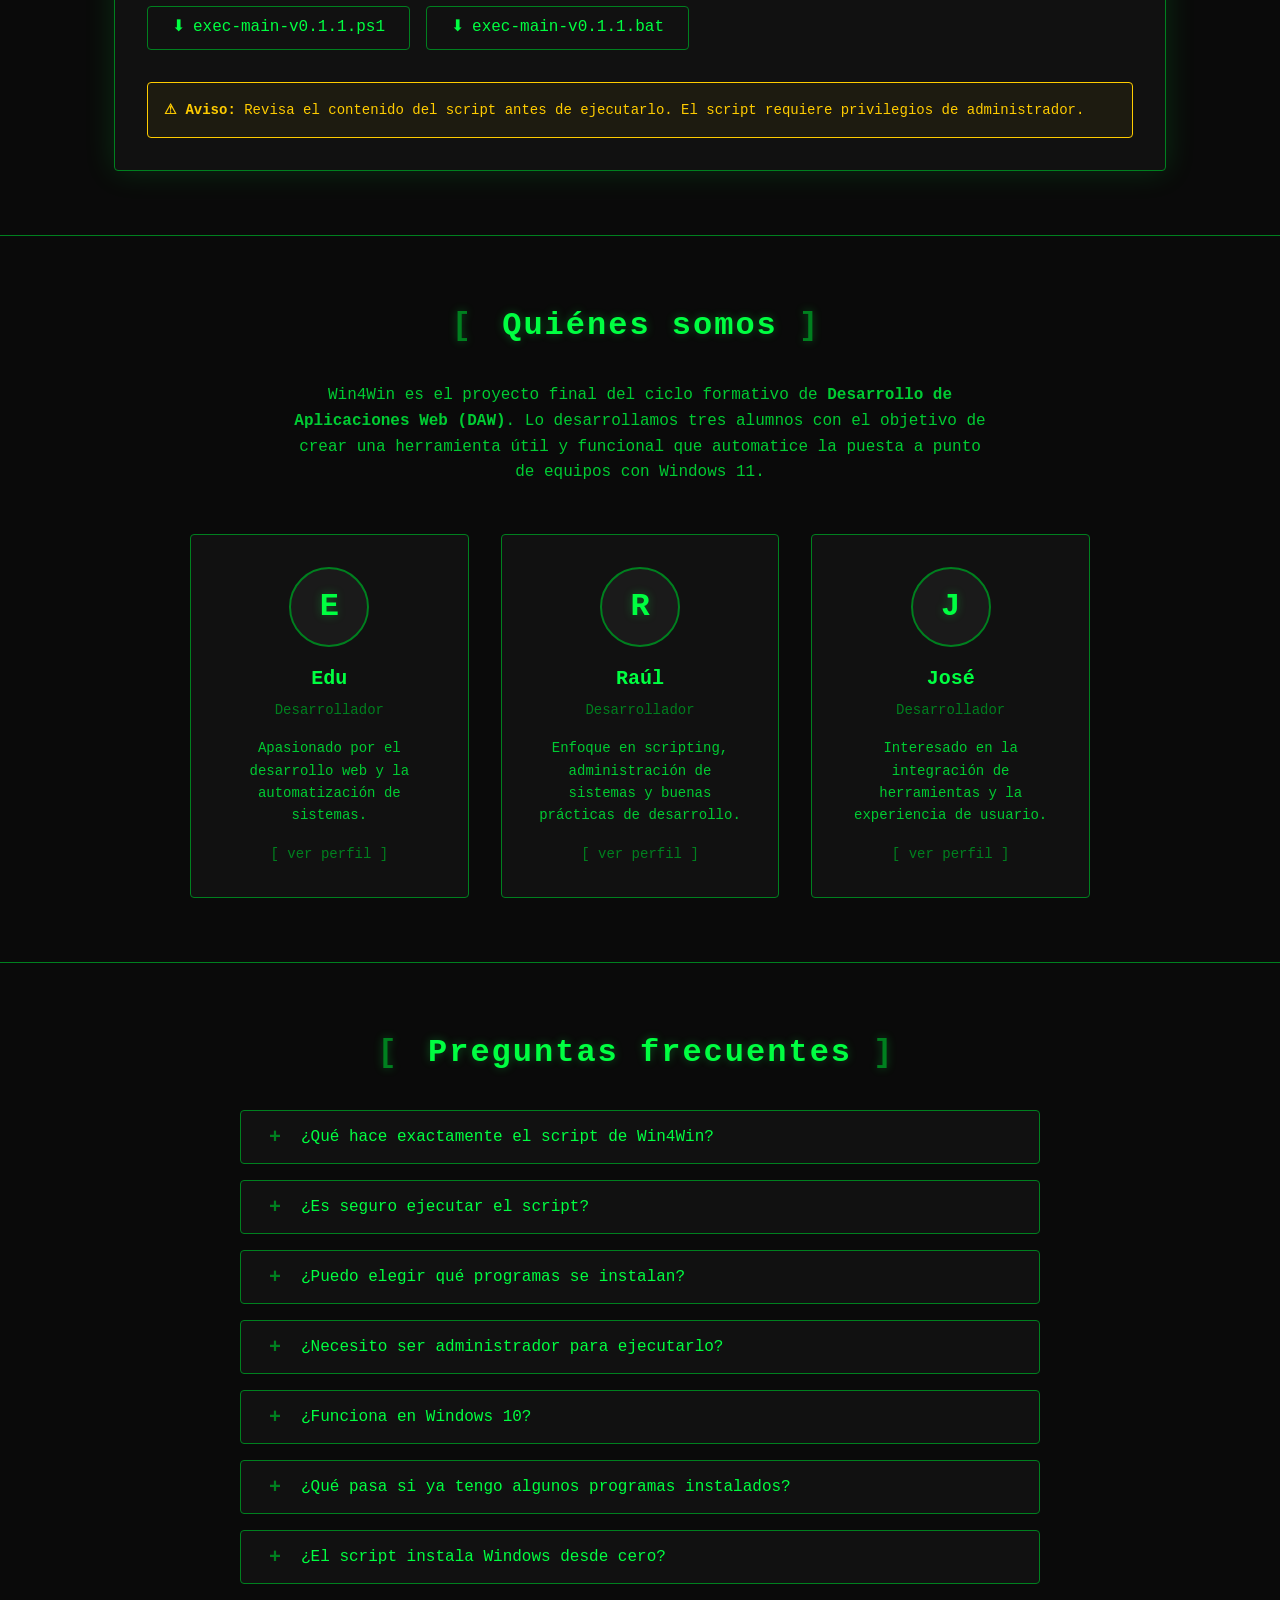
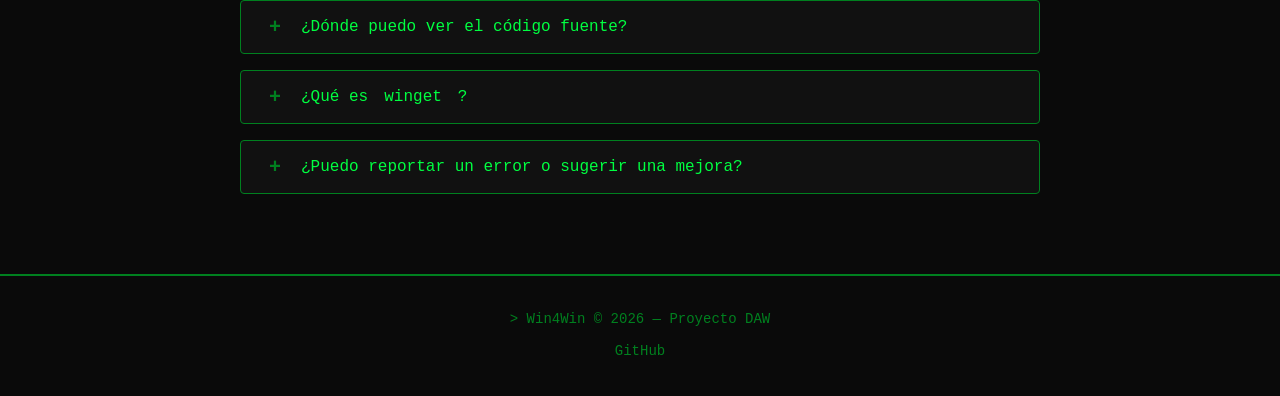
==== commit 24f9ca01: "Merge remote-tracking branch 'refs/remotes/origin/dev' into feat/web-initial # Conflicts: #	docs/HIS" ====
--- a/src/index.html
+++ b/src/index.html
@@ -63,20 +63,20 @@
                         <span class="terminal-dot terminal-red" aria-hidden="true"></span>
                         <span class="terminal-dot terminal-yellow" aria-hidden="true"></span>
                         <span class="terminal-dot terminal-green" aria-hidden="true"></span>
-                        <span class="terminal-title">script-main-v0.1.0.ps1</span>
+                        <span class="terminal-title">exec-main-v0.1.1.ps1</span>
                     </div>
                     <div class="terminal-body">
                         <div class="terminal-content">
-                            <p><strong>Win4Win v0.1.0</strong> — Script de instalación y configuración.</p>
+                            <p><strong>Win4Win v0.1.1</strong> — Script de instalación y configuración.</p>
                             <p>Instala los programas del catálogo con <code>winget</code>, configura navegadores y personaliza el entorno de escritorio.</p>
 
                             <h3>Instrucciones de uso</h3>
                             <ol>
                                 <li>Descarga los archivos del script (ver enlaces abajo).</li>
-                                <li>Coloca <code>script-main-v0.1.0.ps1</code> y <code>exec-main-v0.1.0.bat</code> en la misma carpeta.</li>
+                                <li>Coloca <code>exec-main-v0.1.1.ps1</code> y <code>exec-main-v0.1.1.bat</code> en la misma carpeta.</li>
                                 <li>Abre una consola de PowerShell como <strong>administrador</strong>.</li>
                                 <li>Ejecuta el lanzador:
-                                    <pre><code>.\exec-main-v0.1.0.bat</code></pre>
+                                    <pre><code>.\exec-main-v0.1.1.bat</code></pre>
                                 </li>
                                 <li>El script instalará y configurará los programas automáticamente.</li>
                             </ol>
@@ -99,11 +99,11 @@
 
                             <h3>Descargas</h3>
                             <div class="download-links">
-                                <a href="../scripts/script-mian-v0.1.0.ps1" class="btn btn-download" download>
-                                    <span aria-hidden="true">⬇</span> script-main-v0.1.0.ps1
+                                <a href="../scripts/exec-main-v0.1.1.ps1" class="btn btn-download" download>
+                                    <span aria-hidden="true">⬇</span> exec-main-v0.1.1.ps1
                                 </a>
-                                <a href="../scripts/exec-main-v0.1.0.bat" class="btn btn-download" download>
-                                    <span aria-hidden="true">⬇</span> exec-main-v0.1.0.bat
+                                <a href="../scripts/exec-main-v0.1.1.bat" class="btn btn-download" download>
+                                    <span aria-hidden="true">⬇</span> exec-main-v0.1.1.bat
                                 </a>
                             </div>
 
@@ -212,7 +212,7 @@
                             </button>
                         </h3>
                         <div id="faq-3" class="faq-answer" role="region" hidden>
-                            <p>En la versión actual (v0.1.0), el script instala un catálogo fijo de programas. Puedes editar la lista <code>$programas</code> al inicio del <code>.ps1</code> para personalizarlo. En futuras versiones, la web permitirá elegir los programas directamente sin editar el script.</p>
+                            <p>En la versión actual (v0.1.1), el script instala un catálogo fijo de programas. Puedes editar la lista <code>$programas</code> al inicio del <code>.ps1</code> para personalizarlo. En futuras versiones, la web permitirá elegir los programas directamente sin editar el script.</p>
                         </div>
                     </div>
 
